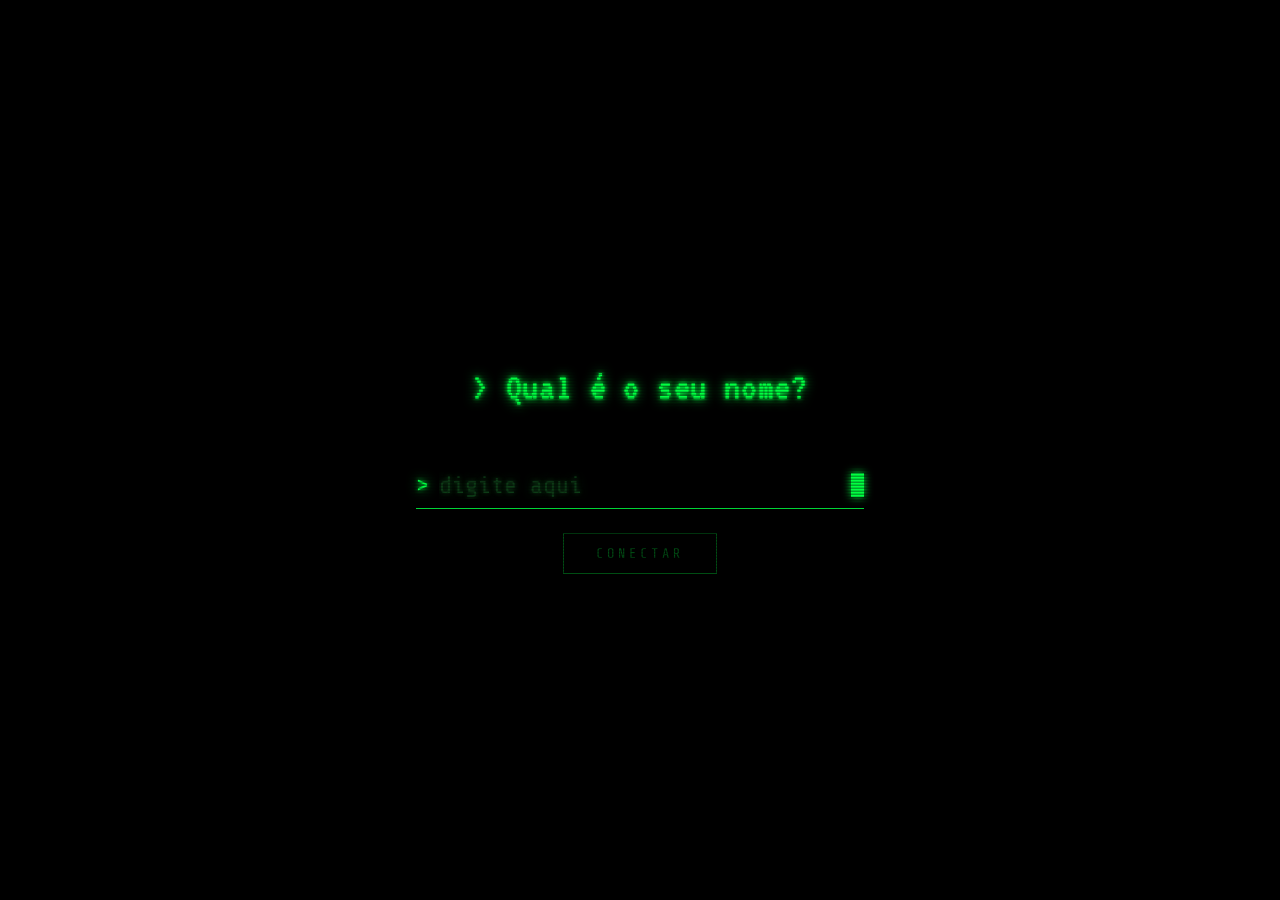
==== home.html @ 66fe246a "Initial commit: DevClub landing page Matrix-themed institutional site in plain HTML/CSS/JS, no build" ====
<!doctype html>
<html lang="pt-BR">
  <head>
    <meta charset="UTF-8" />
    <link rel="icon" type="image/svg+xml" href="favicon.svg" />
    <meta name="viewport" content="width=device-width, initial-scale=1.0" />
    <meta name="description" content="DevClub — a escola de programação que vai te tirar da Matrix." />
    <title>DevClub // painel</title>
    <link rel="stylesheet" href="css/style.css" />
    <link rel="stylesheet" href="css/home.css" />
  </head>
  <body class="scanlines">
    <canvas id="rain" class="matrix-canvas" aria-hidden="true"></canvas>

    <header class="site-header">
      <span class="font-display logo">DEV<span class="logo-accent">_</span>CLUB</span>
      <nav class="site-nav">
        <a href="#cursos" class="glitch-hover">Cursos</a>
        <a href="#metodo" class="glitch-hover">Método</a>
        <a href="#contato" class="glitch-hover">Contato</a>
      </nav>
      <span class="visitor-tag">user: <span id="visitor-name" class="visitor-name">visitante</span></span>
    </header>

    <section class="hero">
      <p id="hero-welcome" class="hero-welcome">bem-vindo(a)</p>
      <h1 class="font-display text-glow hero-title">A DevClub encontrou você.</h1>
      <p class="hero-copy">
        Uma escola de programação para quem está pronto para enxergar o código por trás do
        mundo. Sem enrolação, sem simulação. Só prática, mentoria e uma rede que constrói o
        mercado de verdade.
      </p>
      <div class="hero-actions">
        <a href="#cursos" class="btn">Conhecer cursos</a>
        <a href="#contato" class="btn btn-ghost">Falar com a equipe</a>
      </div>
    </section>

    <section id="cursos" class="section">
      <h2 class="font-display text-glow section-title">// Cursos</h2>
      <div class="grid grid-2">
        <article class="card">
          <span class="card-code">01</span>
          <h3 class="card-title">Fundamentos da Programação</h3>
          <p class="card-copy">Lógica, algoritmos e a primeira dose de pílula vermelha. Do zero ao seu primeiro programa.</p>
        </article>
        <article class="card">
          <span class="card-code">02</span>
          <h3 class="card-title">Desenvolvimento Web Full Stack</h3>
          <p class="card-copy">HTML, CSS, JavaScript, React e Node. Construa aplicações reais, de ponta a ponta.</p>
        </article>
        <article class="card">
          <span class="card-code">03</span>
          <h3 class="card-title">Backend &amp; Arquitetura</h3>
          <p class="card-copy">APIs, bancos de dados, autenticação e infraestrutura. Sustente sistemas que não caem.</p>
        </article>
        <article class="card">
          <span class="card-code">04</span>
          <h3 class="card-title">Carreira Dev</h3>
          <p class="card-copy">Portfólio, entrevistas e posicionamento no mercado. Saia da Matrix empregado.</p>
        </article>
      </div>
    </section>

    <section id="metodo" class="section">
      <h2 class="font-display text-glow section-title">// Como funciona</h2>
      <div class="grid grid-4">
        <div class="step">
          <span class="step-n">001</span>
          <h3 class="step-title">Você escolhe a pílula</h3>
          <p class="step-copy">Se matricula e assume o compromisso com o próprio código.</p>
        </div>
        <div class="step">
          <span class="step-n">010</span>
          <h3 class="step-title">Você entra no túnel</h3>
          <p class="step-copy">Aulas práticas, mentorias e desafios reais toda semana.</p>
        </div>
        <div class="step">
          <span class="step-n">011</span>
          <h3 class="step-title">Você constrói</h3>
          <p class="step-copy">Projetos de verdade para o portfólio, não só exercícios soltos.</p>
        </div>
        <div class="step">
          <span class="step-n">100</span>
          <h3 class="step-title">Você desperta</h3>
          <p class="step-copy">Sai pronto pro mercado, com rede de contatos e domínio técnico.</p>
        </div>
      </div>
    </section>

    <section id="contato" class="section section-cta">
      <h2 class="font-display text-glow cta-title">Não existe colher.<br /> Só código.</h2>
      <p class="cta-copy">Fale com a nossa equipe e descubra qual trilha combina com o seu momento.</p>
      <a href="mailto:contato@devclub.com.br" class="btn">contato@devclub.com.br</a>
    </section>

    <footer class="site-footer">© 2026 DevClub. Todos os bits reservados.</footer>

    <script src="js/matrix-rain.js"></script>
    <script src="js/home.js"></script>
  </body>
</html>
---- css/style.css ----
@import url('https://fonts.googleapis.com/css2?family=Share+Tech+Mono&family=VT323&display=swap');

:root {
  --matrix-green: #00ff41;
  --matrix-green-dim: #0d3b16;
  --matrix-green-bright: #b6ffb6;
  color-scheme: dark;
}

* {
  box-sizing: border-box;
}

html,
body {
  margin: 0;
  padding: 0;
  background: #000;
  color: var(--matrix-green);
  overscroll-behavior: none;
}

body {
  font-family: 'Share Tech Mono', ui-monospace, monospace;
  min-height: 100svh;
}

a {
  color: inherit;
}

.font-display {
  font-family: 'VT323', ui-monospace, monospace;
}

::selection {
  background: var(--matrix-green);
  color: #000;
}

::-webkit-scrollbar {
  width: 10px;
}
::-webkit-scrollbar-track {
  background: #000;
}
::-webkit-scrollbar-thumb {
  background: var(--matrix-green-dim);
  border: 1px solid var(--matrix-green);
}

.text-glow {
  text-shadow:
    0 0 4px currentColor,
    0 0 12px currentColor;
}

/* ---------- matrix rain canvas ---------- */

.matrix-canvas {
  position: fixed;
  inset: 0;
  z-index: -1;
}

/* ---------- CRT / scanlines overlay ---------- */

.scanlines::before {
  content: '';
  position: fixed;
  inset: 0;
  pointer-events: none;
  z-index: 40;
  background: repeating-linear-gradient(
    to bottom,
    rgba(0, 0, 0, 0) 0px,
    rgba(0, 0, 0, 0) 1px,
    rgba(0, 0, 0, 0.35) 2px,
    rgba(0, 0, 0, 0.35) 3px
  );
  mix-blend-mode: multiply;
}

.scanlines::after {
  content: '';
  position: fixed;
  inset: 0;
  pointer-events: none;
  z-index: 41;
  background: radial-gradient(
    ellipse at center,
    rgba(0, 0, 0, 0) 60%,
    rgba(0, 0, 0, 0.55) 100%
  );
}

/* ---------- blinking caret ---------- */

.caret {
  display: inline-block;
  width: 0.55em;
  height: 1em;
  background: var(--matrix-green);
  box-shadow: 0 0 8px var(--matrix-green);
  vertical-align: -0.15em;
  animation: blink 1s steps(1) infinite;
}

.caret[hidden] {
  display: none;
}

@keyframes blink {
  0%,
  49% {
    opacity: 1;
  }
  50%,
  100% {
    opacity: 0;
  }
}

/* ---------- glitch on hover ---------- */

@keyframes glitch {
  0% {
    clip-path: inset(0 0 0 0);
    transform: translate(0, 0);
  }
  20% {
    clip-path: inset(20% 0 60% 0);
    transform: translate(-2px, 0);
  }
  40% {
    clip-path: inset(60% 0 5% 0);
    transform: translate(2px, 0);
  }
  60% {
    clip-path: inset(10% 0 70% 0);
    transform: translate(-1px, 0);
  }
  80% {
    clip-path: inset(80% 0 2% 0);
    transform: translate(1px, 0);
  }
  100% {
    clip-path: inset(0 0 0 0);
    transform: translate(0, 0);
  }
}

.glitch-hover:hover {
  animation: glitch 320ms steps(2, jump-none) both;
}

/* ---------- white rabbit ---------- */

@keyframes rabbit-pulse {
  0%,
  100% {
    text-shadow:
      0 0 6px #fff,
      0 0 14px #fff;
    transform: scale(1);
  }
  50% {
    text-shadow:
      0 0 16px #fff,
      0 0 34px #fff,
      0 0 50px #fff;
    transform: scale(1.08);
  }
}

.rabbit-pulse {
  animation: rabbit-pulse 2.2s ease-in-out infinite;
}

/* ---------- buttons ---------- */

.btn {
  display: inline-block;
  border: 1px solid var(--matrix-green);
  padding: 0.75rem 2rem;
  font: inherit;
  font-size: 0.85rem;
  letter-spacing: 0.3em;
  text-transform: uppercase;
  background: transparent;
  color: var(--matrix-green);
  cursor: pointer;
  transition: background 0.2s, color 0.2s;
  text-decoration: none;
  text-align: center;
}

.btn:hover {
  background: var(--matrix-green);
  color: #000;
}

.btn:disabled {
  opacity: 0.3;
  cursor: default;
  pointer-events: none;
}

.btn-ghost {
  border-color: rgba(255, 255, 255, 0.4);
  color: rgba(255, 255, 255, 0.8);
}

.btn-ghost:hover {
  background: transparent;
  border-color: #fff;
  color: #fff;
}

/* ---------- utility layout ---------- */

.hidden {
  display: none !important;
}

.fade-in {
  animation: fade-in 0.6s ease both;
}

@keyframes fade-in {
  from {
    opacity: 0;
    transform: translateY(8px);
  }
  to {
    opacity: 1;
    transform: translateY(0);
  }
}

/* ---------- intro page ---------- */

.intro-stage {
  position: relative;
  z-index: 10;
  min-height: 100svh;
  display: flex;
  align-items: center;
  justify-content: center;
  padding: 1.5rem;
  text-align: center;
}

.name-form {
  width: 100%;
  max-width: 28rem;
  display: flex;
  flex-direction: column;
  align-items: center;
  gap: 1.5rem;
}

.prompt-line {
  font-size: 2rem;
  letter-spacing: 0.02em;
}

@media (min-width: 640px) {
  .prompt-line {
    font-size: 2.5rem;
  }
}

.name-field {
  width: 100%;
  display: flex;
  align-items: center;
  gap: 0.5rem;
  border-bottom: 1px solid var(--matrix-green);
  padding-bottom: 0.5rem;
  font-size: 1.25rem;
}

@media (min-width: 640px) {
  .name-field {
    font-size: 1.5rem;
  }
}

.name-input {
  flex: 1;
  background: transparent;
  border: none;
  outline: none;
  font: inherit;
  font-family: inherit;
  color: var(--matrix-green);
}

.name-input::placeholder {
  color: var(--matrix-green-dim);
}

.sequence {
  display: flex;
  width: 100%;
  max-width: 42rem;
  flex-direction: column;
  align-items: center;
  gap: 1.5rem;
  font-size: 1.5rem;
}

@media (min-width: 640px) {
  .sequence {
    font-size: 2.25rem;
  }
}

.rabbit-btn {
  margin-top: 2rem;
  border: none;
  background: none;
  cursor: pointer;
  font-size: 3.75rem;
  color: #fff;
  transition: transform 0.2s;
}

.rabbit-btn:hover {
  transform: scale(1.1);
}

@media (min-width: 640px) {
  .rabbit-btn {
    font-size: 4.5rem;
  }
}
---- css/home.css ----
.site-header,
.hero,
.section,
.site-footer {
  position: relative;
  z-index: 10;
}

/* ---------- header ---------- */

.site-header {
  display: flex;
  align-items: center;
  justify-content: space-between;
  gap: 1rem;
  border-bottom: 1px solid var(--matrix-green-dim);
  padding: 1rem 1.5rem;
}

@media (min-width: 640px) {
  .site-header {
    padding: 1rem 3rem;
  }
}

.logo {
  font-size: 1.5rem;
  letter-spacing: 0.15em;
  text-shadow:
    0 0 4px currentColor,
    0 0 12px currentColor;
}

.logo-accent {
  color: #fff;
}

.site-nav {
  display: none;
  gap: 2rem;
  font-size: 0.85rem;
  letter-spacing: 0.2em;
  text-transform: uppercase;
  text-decoration: none;
}

.site-nav a {
  text-decoration: none;
}

.site-nav a:hover {
  color: #fff;
}

@media (min-width: 640px) {
  .site-nav {
    display: flex;
  }
}

.visitor-tag {
  font-size: 0.75rem;
  opacity: 0.7;
  white-space: nowrap;
}

.visitor-name {
  color: #fff;
}

/* ---------- hero ---------- */

.hero {
  display: flex;
  flex-direction: column;
  align-items: center;
  gap: 1.5rem;
  padding: 6rem 1.5rem;
  text-align: center;
}

@media (min-width: 640px) {
  .hero {
    padding: 9rem 3rem;
  }
}

.hero-welcome {
  font-size: 0.75rem;
  letter-spacing: 0.4em;
  text-transform: uppercase;
  opacity: 0.7;
}

.hero-title {
  font-size: 3rem;
  line-height: 1;
}

@media (min-width: 640px) {
  .hero-title {
    font-size: 6rem;
  }
}

.hero-copy {
  max-width: 42rem;
  opacity: 0.8;
  font-size: 1rem;
}

@media (min-width: 640px) {
  .hero-copy {
    font-size: 1.125rem;
  }
}

.hero-actions {
  margin-top: 1.5rem;
  display: flex;
  flex-direction: column;
  gap: 1rem;
}

@media (min-width: 640px) {
  .hero-actions {
    flex-direction: row;
  }
}

/* ---------- sections ---------- */

.section {
  padding: 5rem 1.5rem;
}

@media (min-width: 640px) {
  .section {
    padding: 5rem 3rem;
  }
}

.section-title {
  font-size: 2.25rem;
  margin-bottom: 3rem;
}

@media (min-width: 640px) {
  .section-title {
    font-size: 3rem;
  }
}

.grid {
  display: grid;
  gap: 1.5rem;
}

.grid-2 {
  grid-template-columns: 1fr;
}

@media (min-width: 640px) {
  .grid-2 {
    grid-template-columns: repeat(2, 1fr);
  }
}

.grid-4 {
  grid-template-columns: 1fr;
}

@media (min-width: 640px) {
  .grid-4 {
    grid-template-columns: repeat(4, 1fr);
  }
}

.card {
  border: 1px solid var(--matrix-green-dim);
  padding: 1.5rem;
  transition: border-color 0.2s;
}

.card:hover {
  border-color: var(--matrix-green);
}

.card:hover .card-code {
  text-shadow:
    0 0 4px currentColor,
    0 0 12px currentColor;
}

.card-code {
  font-family: 'VT323', ui-monospace, monospace;
  font-size: 1.875rem;
  opacity: 0.5;
}

.card-title {
  margin: 0.5rem 0 0;
  color: #fff;
  font-size: 1.25rem;
  font-weight: 500;
}

.card-copy {
  margin: 0.5rem 0 0;
  font-size: 0.9rem;
  opacity: 0.7;
}

.step {
  border-left: 2px solid var(--matrix-green-dim);
  padding-left: 1rem;
}

.step-n {
  font-size: 0.75rem;
  letter-spacing: 0.1em;
  opacity: 0.5;
}

.step-title {
  margin: 0.5rem 0 0;
  color: #fff;
  font-size: 1rem;
  font-weight: 500;
}

.step-copy {
  margin: 0.5rem 0 0;
  font-size: 0.9rem;
  opacity: 0.7;
}

/* ---------- CTA ---------- */

.section-cta {
  display: flex;
  flex-direction: column;
  align-items: center;
  gap: 1.5rem;
  text-align: center;
  border-top: 1px solid var(--matrix-green-dim);
}

.cta-title {
  font-size: 2.25rem;
}

@media (min-width: 640px) {
  .cta-title {
    font-size: 3.75rem;
  }
}

.cta-copy {
  max-width: 32rem;
  opacity: 0.8;
}

/* ---------- footer ---------- */

.site-footer {
  border-top: 1px solid var(--matrix-green-dim);
  padding: 2rem 1.5rem;
  text-align: center;
  font-size: 0.75rem;
  opacity: 0.5;
}
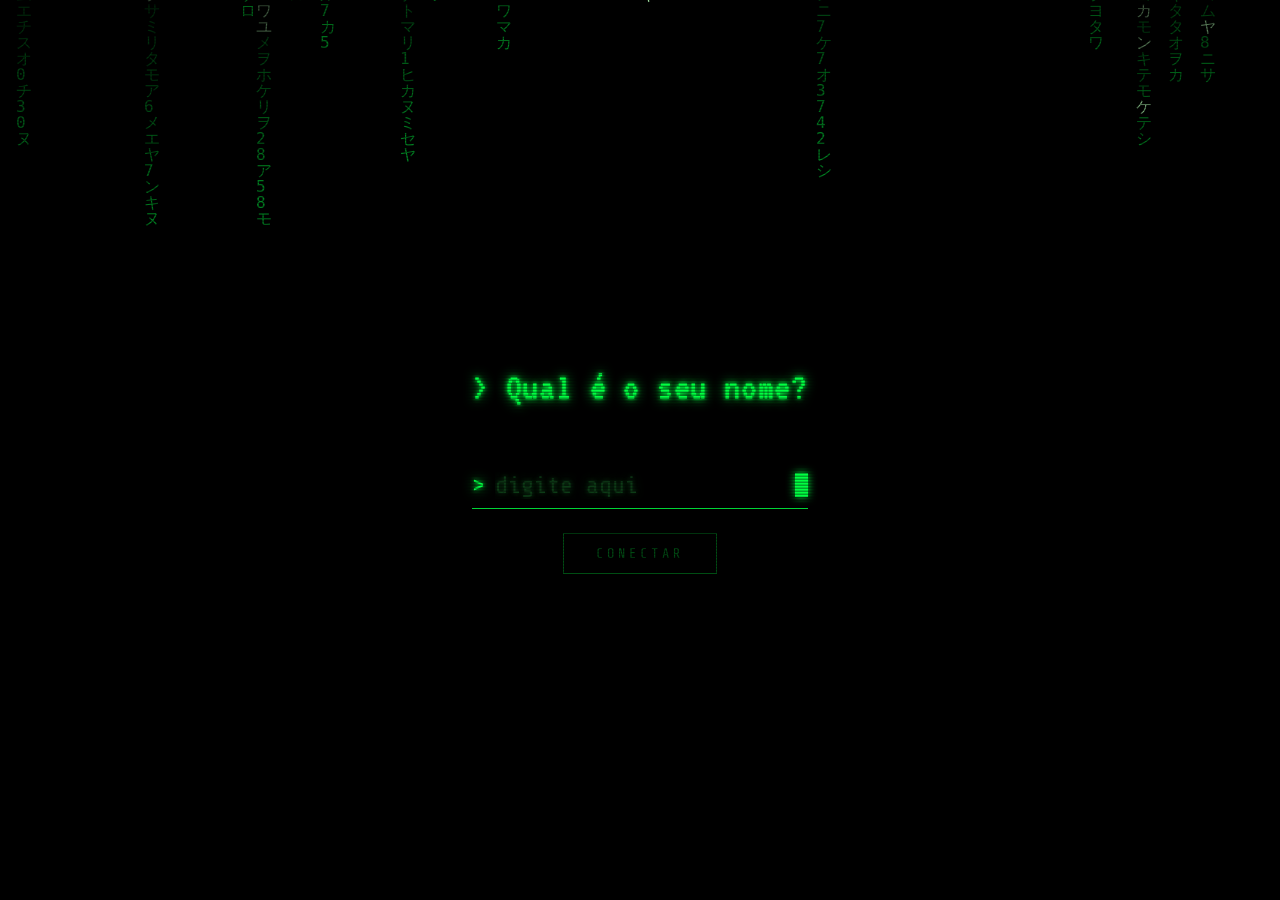
==== commit d844caf6: "Add hero/contact imagery and drop intro panel border Hero background now uses the red/blue pill phot" ====
--- a/home.html
+++ b/home.html
@@ -18,12 +18,13 @@
         <a href="#cursos" class="glitch-hover">Cursos</a>
         <a href="#metodo" class="glitch-hover">Método</a>
         <a href="#contato" class="glitch-hover">Contato</a>
+        <a href="#memberarea" class="glitch-hover">Área do aluno</a>
       </nav>
-      <span class="visitor-tag">user: <span id="visitor-name" class="visitor-name">visitante</span></span>
+      <span class="visitor-tag"><span id="visitor-name" class="visitor-name">visitante</span></span>
     </header>
 
     <section class="hero">
-      <p id="hero-welcome" class="hero-welcome">bem-vindo(a)</p>
+      <p id="hero-welcome" class="hero-welcome">Bem-vindo(a)</p>
       <h1 class="font-display text-glow hero-title">A DevClub encontrou você.</h1>
       <p class="hero-copy">
         Uma escola de programação para quem está pronto para enxergar o código por trás do
@@ -89,12 +90,17 @@
     </section>
 
     <section id="contato" class="section section-cta">
-      <h2 class="font-display text-glow cta-title">Não existe colher.<br /> Só código.</h2>
-      <p class="cta-copy">Fale com a nossa equipe e descubra qual trilha combina com o seu momento.</p>
-      <a href="mailto:contato@devclub.com.br" class="btn">contato@devclub.com.br</a>
+      <div class="cta-media">
+        <img src="assets/image2.png" alt="Não existe colher — só o código" class="cta-image" />
+      </div>
+      <div class="cta-content">
+        <h2 class="font-display text-glow cta-title">Não existem atalhos.<br /> Só o código.</h2>
+        <p class="cta-copy">Fale com a nossa equipe e descubra qual trilha combina com o seu momento.</p>
+        <a href="mailto:contato@devclub.com.br" class="btn">contato@devclub.com.br</a>
+      </div>
     </section>
 
-    <footer class="site-footer">© 2026 DevClub. Todos os bits reservados.</footer>
+    <footer class="site-footer">© 2026 DevClub. Todos os bits reservados. Desenvolvido por Matheus Rezende Lopes.</footer>
 
     <script src="js/matrix-rain.js"></script>
     <script src="js/home.js"></script>
--- a/css/style.css
+++ b/css/style.css
@@ -11,16 +11,17 @@
   box-sizing: border-box;
 }
 
-html,
+html {
+  background: #000;
+}
+
 body {
   margin: 0;
   padding: 0;
-  background: #000;
+  /* no background here: body painting its own opaque background would
+     paint on top of the fixed, negative-z-index rain canvas below */
   color: var(--matrix-green);
   overscroll-behavior: none;
-}
-
-body {
   font-family: 'Share Tech Mono', ui-monospace, monospace;
   min-height: 100svh;
 }
@@ -251,8 +252,20 @@
   text-align: center;
 }
 
+.terminal-panel {
+  width: fit-content;
+  max-width: min(92vw, 44rem);
+  display: flex;
+  flex-direction: column;
+  align-items: center;
+  gap: 1.5rem;
+  background: rgba(0, 0, 0, 0.65);
+  backdrop-filter: blur(3px);
+  padding: 2.5rem 2rem;
+  border-radius: 4px;
+}
+
 .name-form {
-  width: 100%;
   max-width: 28rem;
   display: flex;
   flex-direction: column;
--- a/css/home.css
+++ b/css/home.css
@@ -77,6 +77,12 @@
   gap: 1.5rem;
   padding: 6rem 1.5rem;
   text-align: center;
+  background-image:
+    linear-gradient(rgba(0, 0, 0, 0.65), rgba(0, 0, 0, 0.82)),
+    url('../assets/image1.png');
+  background-size: cover;
+  background-position: center 20%;
+  background-repeat: no-repeat;
 }
 
 @media (min-width: 640px) {
@@ -238,12 +244,44 @@
 /* ---------- CTA ---------- */
 
 .section-cta {
+  display: grid;
+  grid-template-columns: 1fr;
+  align-items: center;
+  gap: 2.5rem;
+  text-align: center;
+  border-top: 1px solid var(--matrix-green-dim);
+}
+
+@media (min-width: 768px) {
+  .section-cta {
+    grid-template-columns: 1fr 1fr;
+    text-align: left;
+  }
+}
+
+.cta-media {
+  display: flex;
+  justify-content: center;
+}
+
+.cta-image {
+  width: 100%;
+  max-width: 22rem;
+  height: auto;
+  border: 1px solid var(--matrix-green-dim);
+}
+
+.cta-content {
   display: flex;
   flex-direction: column;
   align-items: center;
   gap: 1.5rem;
-  text-align: center;
-  border-top: 1px solid var(--matrix-green-dim);
+}
+
+@media (min-width: 768px) {
+  .cta-content {
+    align-items: flex-start;
+  }
 }
 
 .cta-title {
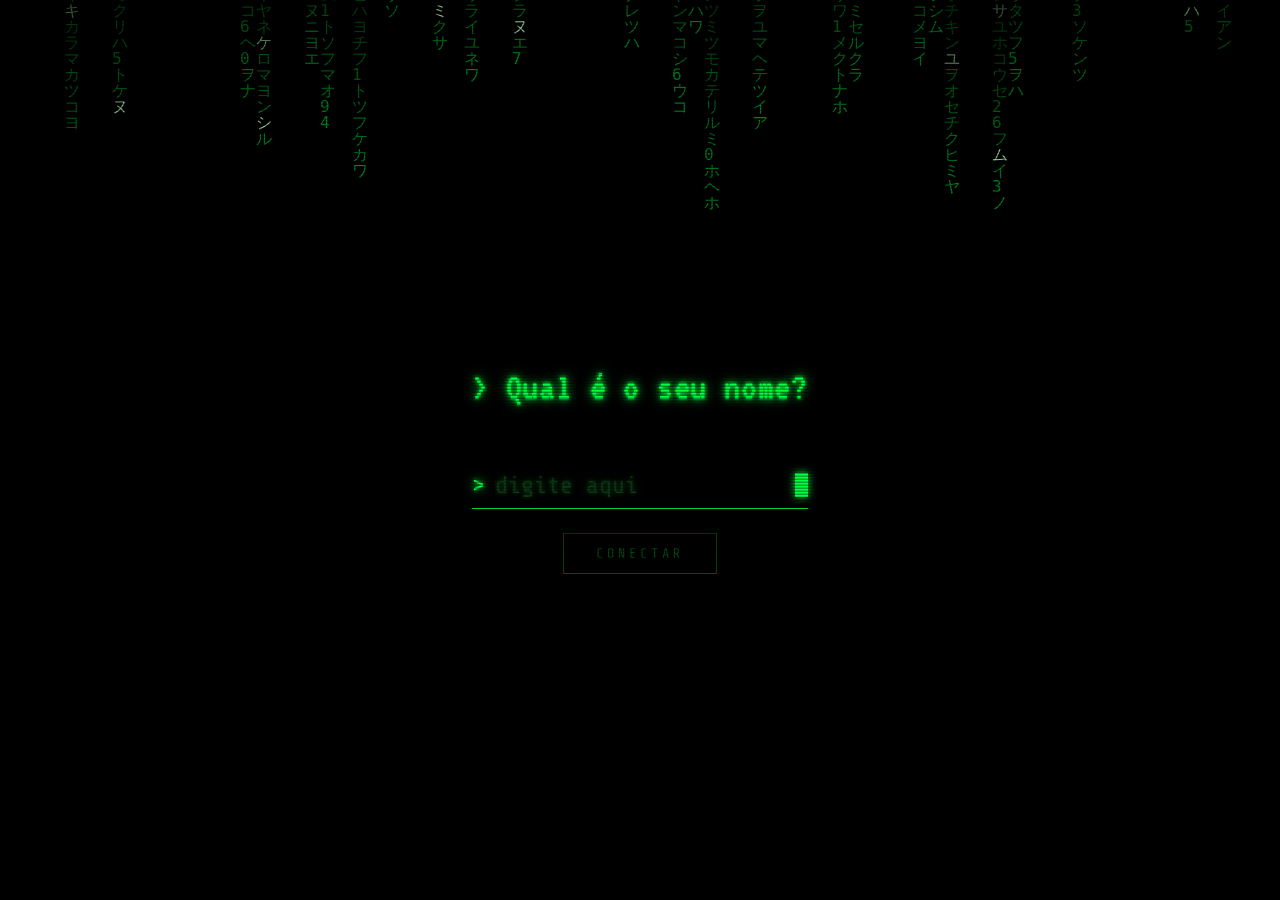
==== commit c85d56f3: "Add pill CTAs, card reveal animation, and cursor spotlight - Hero CTAs restyled as red/blue pill but" ====
--- a/home.html
+++ b/home.html
@@ -11,6 +11,7 @@
   </head>
   <body class="scanlines">
     <canvas id="rain" class="matrix-canvas" aria-hidden="true"></canvas>
+    <div id="cursor-glow" class="cursor-glow" aria-hidden="true"></div>
 
     <header class="site-header">
       <span class="font-display logo">DEV<span class="logo-accent">_</span>CLUB</span>
@@ -32,30 +33,30 @@
         mercado de verdade.
       </p>
       <div class="hero-actions">
-        <a href="#cursos" class="btn">Conhecer cursos</a>
-        <a href="#contato" class="btn btn-ghost">Falar com a equipe</a>
+        <a href="#cursos" class="btn redpill">Fazer parte</a>
+        <a href="#contato" class="btn bluepill">Já sou aluno</a>
       </div>
     </section>
 
     <section id="cursos" class="section">
       <h2 class="font-display text-glow section-title">// Cursos</h2>
       <div class="grid grid-2">
-        <article class="card">
+        <article class="card reveal">
           <span class="card-code">01</span>
           <h3 class="card-title">Fundamentos da Programação</h3>
           <p class="card-copy">Lógica, algoritmos e a primeira dose de pílula vermelha. Do zero ao seu primeiro programa.</p>
         </article>
-        <article class="card">
+        <article class="card reveal">
           <span class="card-code">02</span>
           <h3 class="card-title">Desenvolvimento Web Full Stack</h3>
           <p class="card-copy">HTML, CSS, JavaScript, React e Node. Construa aplicações reais, de ponta a ponta.</p>
         </article>
-        <article class="card">
+        <article class="card reveal">
           <span class="card-code">03</span>
           <h3 class="card-title">Backend &amp; Arquitetura</h3>
           <p class="card-copy">APIs, bancos de dados, autenticação e infraestrutura. Sustente sistemas que não caem.</p>
         </article>
-        <article class="card">
+        <article class="card reveal">
           <span class="card-code">04</span>
           <h3 class="card-title">Carreira Dev</h3>
           <p class="card-copy">Portfólio, entrevistas e posicionamento no mercado. Saia da Matrix empregado.</p>
@@ -66,22 +67,22 @@
     <section id="metodo" class="section">
       <h2 class="font-display text-glow section-title">// Como funciona</h2>
       <div class="grid grid-4">
-        <div class="step">
+        <div class="step reveal">
           <span class="step-n">001</span>
           <h3 class="step-title">Você escolhe a pílula</h3>
           <p class="step-copy">Se matricula e assume o compromisso com o próprio código.</p>
         </div>
-        <div class="step">
+        <div class="step reveal">
           <span class="step-n">010</span>
           <h3 class="step-title">Você entra no túnel</h3>
           <p class="step-copy">Aulas práticas, mentorias e desafios reais toda semana.</p>
         </div>
-        <div class="step">
+        <div class="step reveal">
           <span class="step-n">011</span>
           <h3 class="step-title">Você constrói</h3>
           <p class="step-copy">Projetos de verdade para o portfólio, não só exercícios soltos.</p>
         </div>
-        <div class="step">
+        <div class="step reveal">
           <span class="step-n">100</span>
           <h3 class="step-title">Você desperta</h3>
           <p class="step-copy">Sai pronto pro mercado, com rede de contatos e domínio técnico.</p>
@@ -103,6 +104,7 @@
     <footer class="site-footer">© 2026 DevClub. Todos os bits reservados. Desenvolvido por Matheus Rezende Lopes.</footer>
 
     <script src="js/matrix-rain.js"></script>
+    <script src="js/cursor-glow.js"></script>
     <script src="js/home.js"></script>
   </body>
 </html>
--- a/css/style.css
+++ b/css/style.css
@@ -62,6 +62,34 @@
   position: fixed;
   inset: 0;
   z-index: -1;
+}
+
+/* ---------- cursor spotlight: brightens the code trail under the pointer ---------- */
+
+.cursor-glow {
+  position: fixed;
+  inset: 0;
+  z-index: 0;
+  pointer-events: none;
+  background: radial-gradient(
+    circle 130px at var(--x, 50%) var(--y, 50%),
+    rgba(160, 255, 190, 0.6),
+    rgba(0, 255, 65, 0.22) 45%,
+    transparent 72%
+  );
+  mix-blend-mode: screen;
+  opacity: 0;
+  transition: opacity 0.4s ease;
+}
+
+.cursor-glow.active {
+  opacity: 1;
+}
+
+@media (hover: none) {
+  .cursor-glow {
+    display: none;
+  }
 }
 
 /* ---------- CRT / scanlines overlay ---------- */
@@ -218,6 +246,69 @@
   color: #fff;
 }
 
+.redpill,
+.bluepill {
+  display: inline-flex;
+  align-items: center;
+  justify-content: center;
+  width: 12rem;
+  height: 3.25rem;
+  padding: 0;
+  border: none;
+  border-radius: 30px;
+  animation-duration: 2.4s;
+  animation-timing-function: ease-in-out;
+  animation-iteration-count: infinite;
+}
+
+.redpill {
+  background-color: rgba(255, 0, 0, 0.5);
+  color: #fff;
+  animation-name: pill-glow-red;
+}
+.redpill:hover {
+  background-color: rgba(255, 0, 0, 0.9);
+  color: black;
+}
+
+.bluepill {
+  background-color: rgba(0, 0, 255, 0.5);
+  color: #fff;
+  animation-name: pill-glow-blue;
+}
+
+.bluepill:hover {
+  background-color: rgba(0, 0, 255, 0.9);
+  color: black;
+}
+
+@keyframes pill-glow-red {
+  0%,
+  100% {
+    box-shadow: 0 0 6px rgba(255, 0, 0, 0.4);
+  }
+  50% {
+    box-shadow: 0 0 20px rgba(255, 0, 0, 0.9);
+  }
+}
+
+@keyframes pill-glow-blue {
+  0%,
+  100% {
+    box-shadow: 0 0 6px rgba(60, 100, 255, 0.4);
+  }
+  50% {
+    box-shadow: 0 0 20px rgba(60, 100, 255, 0.9);
+  }
+}
+
+@media (prefers-reduced-motion: reduce) {
+  .redpill,
+  .bluepill {
+    animation: none;
+  }
+}
+
 /* ---------- utility layout ---------- */
 
 .hidden {
@@ -263,6 +354,7 @@
   backdrop-filter: blur(3px);
   padding: 2.5rem 2rem;
   border-radius: 4px;
+  border: none;
 }
 
 .name-form {
@@ -332,12 +424,12 @@
 
 .rabbit-btn {
   margin-top: 2rem;
-  border: none;
   background: none;
   cursor: pointer;
   font-size: 3.75rem;
   color: #fff;
   transition: transform 0.2s;
+  border:none;
 }
 
 .rabbit-btn:hover {
--- a/css/home.css
+++ b/css/home.css
@@ -78,7 +78,7 @@
   padding: 6rem 1.5rem;
   text-align: center;
   background-image:
-    linear-gradient(rgba(0, 0, 0, 0.65), rgba(0, 0, 0, 0.82)),
+    linear-gradient(rgba(0, 0, 0, 0.52), rgba(0, 0, 0, 0.66)),
     url('../assets/image1.png');
   background-size: cover;
   background-position: center 20%;
@@ -96,6 +96,7 @@
   letter-spacing: 0.4em;
   text-transform: uppercase;
   opacity: 0.7;
+  text-shadow: 0 2px 6px rgba(0, 0, 0, 0.9);
 }
 
 .hero-title {
@@ -113,6 +114,7 @@
   max-width: 42rem;
   opacity: 0.8;
   font-size: 1rem;
+  text-shadow: 0 2px 6px rgba(0, 0, 0, 0.9);
 }
 
 @media (min-width: 640px) {
@@ -125,12 +127,19 @@
   margin-top: 1.5rem;
   display: flex;
   flex-direction: column;
+  align-items: center;
   gap: 1rem;
+  width: 100%;
 }
 
 @media (min-width: 640px) {
   .hero-actions {
     flex-direction: row;
+    justify-content: space-between;
+    width: min(100%, 46rem);
+    /* pushes the two pills toward the edges, roughly over Morpheus's
+       outstretched hands in the hero photo */
+    margin-top: 3rem;
   }
 }
 
@@ -241,6 +250,41 @@
   opacity: 0.7;
 }
 
+/* ---------- reveal-on-scroll: cards "materialize" like compiling code ---------- */
+
+.reveal {
+  opacity: 0;
+}
+
+.reveal.in-view {
+  animation: materialize 0.8s cubic-bezier(0.16, 1, 0.3, 1) both;
+}
+
+@keyframes materialize {
+  0% {
+    opacity: 0;
+    transform: translateY(28px) scale(0.97);
+    filter: blur(8px);
+  }
+  55% {
+    opacity: 1;
+    filter: blur(0);
+  }
+  100% {
+    opacity: 1;
+    transform: translateY(0) scale(1);
+    filter: blur(0);
+  }
+}
+
+@media (prefers-reduced-motion: reduce) {
+  .reveal,
+  .reveal.in-view {
+    opacity: 1;
+    animation: none;
+  }
+}
+
 /* ---------- CTA ---------- */
 
 .section-cta {
@@ -262,19 +306,22 @@
 .cta-media {
   display: flex;
   justify-content: center;
+  width: auto;
+  height: auto;
 }
 
 .cta-image {
   width: 100%;
-  max-width: 22rem;
   height: auto;
-  border: 1px solid var(--matrix-green-dim);
+  border: 0px solid var(--matrix-green-dim);
 }
 
 .cta-content {
   display: flex;
   flex-direction: column;
   align-items: center;
+  justify-content: center;
+  margin: auto;
   gap: 1.5rem;
 }
 
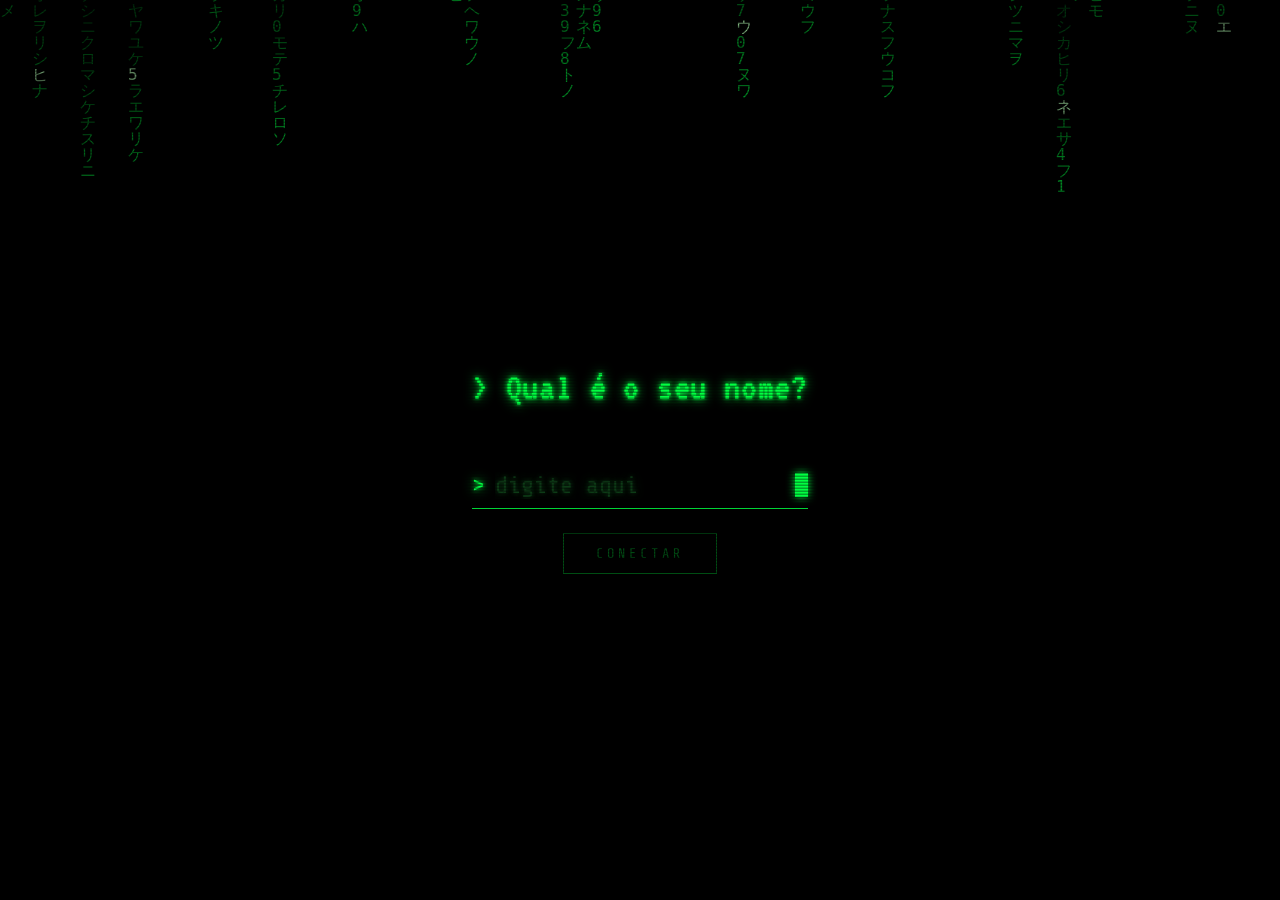
==== commit 05ae08f5: "Add Área do Aluno: intro dialogue, key-click sound, member page - New memberarea-intro.html transiti" ====
--- a/home.html
+++ b/home.html
@@ -19,7 +19,7 @@
         <a href="#cursos" class="glitch-hover">Cursos</a>
         <a href="#metodo" class="glitch-hover">Método</a>
         <a href="#contato" class="glitch-hover">Contato</a>
-        <a href="#memberarea" class="glitch-hover">Área do aluno</a>
+        <a href="memberarea-intro.html" class="glitch-hover">Área do aluno</a>
       </nav>
       <span class="visitor-tag"><span id="visitor-name" class="visitor-name">visitante</span></span>
     </header>
@@ -105,6 +105,7 @@
 
     <script src="js/matrix-rain.js"></script>
     <script src="js/cursor-glow.js"></script>
+    <script src="js/reveal.js"></script>
     <script src="js/home.js"></script>
   </body>
 </html>
--- a/css/style.css
+++ b/css/style.css
@@ -183,27 +183,139 @@
   animation: glitch 320ms steps(2, jump-none) both;
 }
 
-/* ---------- white rabbit ---------- */
-
-@keyframes rabbit-pulse {
-  0%,
-  100% {
-    text-shadow:
-      0 0 6px #fff,
-      0 0 14px #fff;
-    transform: scale(1);
-  }
-  50% {
-    text-shadow:
-      0 0 16px #fff,
-      0 0 34px #fff,
-      0 0 50px #fff;
-    transform: scale(1.08);
-  }
-}
-
-.rabbit-pulse {
-  animation: rabbit-pulse 2.2s ease-in-out infinite;
+/* ---------- white rabbit: a silhouette of light hopping across the screen ---------- */
+
+.rabbit-transit {
+  position: fixed;
+  top: 50%;
+  left: 115vw;
+  z-index: 50;
+  width: 96px;
+  height: 106px;
+  margin-top: -53px;
+  pointer-events: none;
+  animation: rabbit-transit 2.2s cubic-bezier(0.45, 0, 0.55, 1) forwards;
+}
+
+.rabbit-transit::before {
+  content: '';
+  position: absolute;
+  top: 50%;
+  left: 100%;
+  width: 40vw;
+  height: 2px;
+  transform: translateY(-50%);
+  background: linear-gradient(to right, rgba(255, 255, 255, 0.85), transparent);
+  filter: blur(3px);
+}
+
+.rabbit-flip {
+  width: 100%;
+  height: 100%;
+}
+
+.rabbit-shape {
+  position: relative;
+  z-index: 1;
+  width: 100%;
+  height: 100%;
+  background: #fff;
+  transform-origin: 50% 100%;
+  clip-path: polygon(
+    37.9% 0%, 41.8% 2%, 43.5% 9.2%, 53.7% 4.1%, 59.3% 6.1%, 59.3% 12.2%,
+    55.9% 20.4%, 40.1% 36.2%, 42.4% 43.9%, 44.6% 45.4%, 63.8% 45.4%,
+    79.7% 52%, 88.7% 62.8%, 91.5% 77.6%, 98.9% 77%, 100% 78.6%, 99.4% 84.7%,
+    96.6% 90.3%, 90.4% 94.9%, 81.4% 95.9%, 79.1% 99%, 75.7% 99.5%,
+    42.9% 100%, 40.1% 98.5%, 42.4% 93.9%, 41.2% 92.9%, 39% 92.9%,
+    33.9% 99.5%, 18.1% 99.5%, 14.7% 98%, 15.3% 93.9%, 20.9% 91.3%,
+    22.6% 88.8%, 9.6% 71.9%, 9% 58.7%, 1.7% 53.6%, 0% 46.9%, 10.7% 30.6%,
+    24.9% 25.5%, 28.2% 8.2%, 33.9% 1.5%, 37.3% 0.5%
+  );
+  animation: hop 0.55s cubic-bezier(0.42, 0, 0.4, 1) infinite;
+  filter:
+    drop-shadow(0 0 10px #fff)
+    drop-shadow(0 0 26px rgba(255, 255, 255, 0.85))
+    drop-shadow(0 0 55px rgba(180, 255, 200, 0.6));
+}
+
+.rabbit-shadow {
+  position: absolute;
+  left: 50%;
+  bottom: 2px;
+  width: 68%;
+  height: 12px;
+  background: radial-gradient(
+    ellipse at center,
+    rgba(255, 255, 255, 0.55) 0%,
+    rgba(255, 255, 255, 0.18) 55%,
+    transparent 80%
+  );
+  filter: blur(3px);
+  animation: rabbit-shadow-pulse 0.55s cubic-bezier(0.42, 0, 0.4, 1) infinite;
+}
+
+@keyframes rabbit-shadow-pulse {
+  0% {
+    transform: translateX(-50%) scaleX(1);
+    opacity: 0.9;
+  }
+  32% {
+    transform: translateX(-50%) scaleX(0.55);
+    opacity: 0.3;
+  }
+  55% {
+    transform: translateX(-50%) scaleX(0.65);
+    opacity: 0.4;
+  }
+  100% {
+    transform: translateX(-50%) scaleX(1);
+    opacity: 0.9;
+  }
+}
+
+@keyframes hop {
+  0% {
+    transform: translateY(0) scaleX(1.02) scaleY(0.96) rotate(0deg);
+  }
+  12% {
+    transform: translateY(2px) scaleX(1.06) scaleY(0.9) rotate(1deg);
+  }
+  32% {
+    transform: translateY(-16px) scaleX(0.95) scaleY(1.07) rotate(-6deg);
+  }
+  55% {
+    transform: translateY(-10px) scaleX(0.98) scaleY(1.03) rotate(-3deg);
+  }
+  78% {
+    transform: translateY(1px) scaleX(1.05) scaleY(0.92) rotate(1deg);
+  }
+  100% {
+    transform: translateY(0) scaleX(1.02) scaleY(0.96) rotate(0deg);
+  }
+}
+
+@keyframes rabbit-transit {
+  0% {
+    left: 115vw;
+    opacity: 0;
+  }
+  8% {
+    opacity: 1;
+  }
+  92% {
+    opacity: 1;
+  }
+  100% {
+    left: -20vw;
+    opacity: 0;
+  }
+}
+
+@media (prefers-reduced-motion: reduce) {
+  .rabbit-shape,
+  .rabbit-shadow {
+    animation: none;
+  }
 }
 
 /* ---------- buttons ---------- */
@@ -355,6 +467,27 @@
   padding: 2.5rem 2rem;
   border-radius: 4px;
   border: none;
+  transition: opacity 0.5s ease;
+}
+
+.terminal-panel.fade-out {
+  opacity: 0;
+}
+
+/* ---------- full-screen fade-to-black transition ---------- */
+
+.fade-overlay {
+  position: fixed;
+  inset: 0;
+  z-index: 60;
+  background: #000;
+  opacity: 0;
+  pointer-events: none;
+  transition: opacity 1s ease;
+}
+
+.fade-overlay.active {
+  opacity: 1;
 }
 
 .name-form {
--- a/css/home.css
+++ b/css/home.css
@@ -83,6 +83,7 @@
   background-size: cover;
   background-position: center 20%;
   background-repeat: no-repeat;
+  background-opacity: 0.8;
 }
 
 @media (min-width: 640px) {
